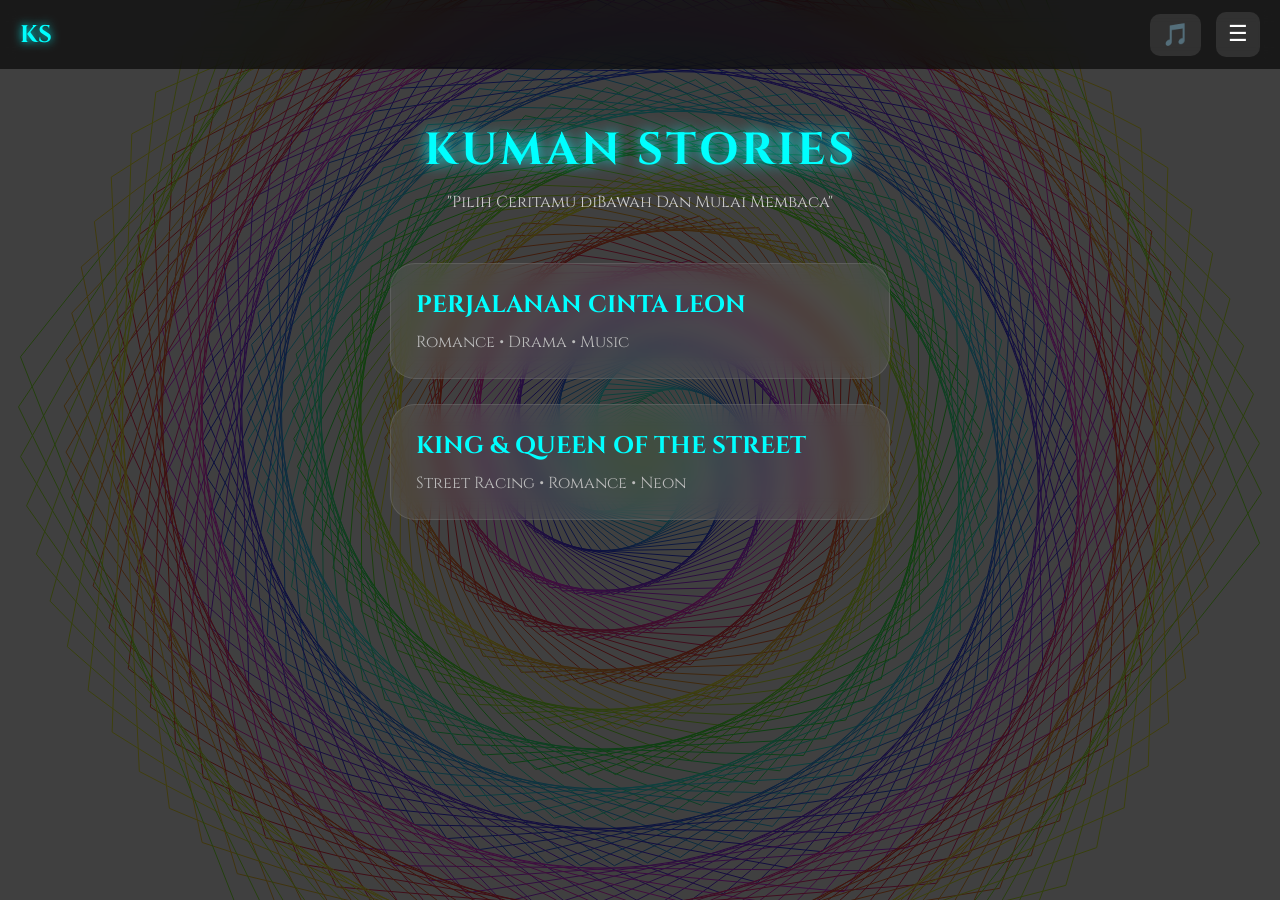
==== index.html @ b4b5f0cb "Update index.html" ====
<!DOCTYPE html>
<html lang="id">

  <head>
    <meta charset="UTF-8">
    <title>Home</title>
    <link rel="stylesheet" href="style.css?v=11">
<meta name="viewport" content="width=device-width, initial-scale=1.0">
  </head>
    
  <body class="home-page">
<canvas id="spiralCanvas"></canvas>

    <nav class="navbar">

    <div class="nav-logo">
        KS
    </div>

    <div class="nav-right">

        <button onclick="toggleMusic()" class="nav-music">
            🎵
        </button>

        <div class="nav-menu" onclick="toggleMenu()">
☰
</div>

    </div>

</nav>
    <div id="sidemenu" class="side-menu">

    <a href="index.html">🏠 Home</a>

    <a href="novel1.html">📖 Leon</a>

    <a href="novel2.html">🏍 King & Queen</a>

    <a href="#">ℹ About</a>

</div>
  <div class="home-overlay">

  <h1 class="home-title">
    KUMAN STORIES</h1>

  <p class="home-subtitle">
    "Pilih Ceritamu diBawah Dan Mulai Membaca"
    
  </p>
    

    
  <div class="home-novel-list">

    <a href="novel1.html" class="home-novel-card">

      <h2>PERJALANAN CINTA LEON</h2>

      <p>
        Romance • Drama • Music
      </p>

    </a>

    <a href="novel2.html" class="home-novel-card">

      <h2>KING & QUEEN OF THE STREET</h2>

      <p>
        Street Racing • Romance • Neon
      </p>

    </a>

  </div>

</div>
<audio autoplay loop>
  <source src="https://files.catbox.moe/nxw8bk.mp3" type="audio/mp3">
</audio>
<script src="spiral.js"></script>
 <script  src="script.js?v=40"></script>

  </body>
  
</html>
---- style.css ----
@import url('https://fonts.googleapis.com/css2?family=Cinzel:wght@400;700&display=swap');
@import url('https://fonts.googleapis.com/css2?family=Orbitron:wght@400;700&display=swap');

/* =========================
   GLOBAL
========================= */

*{
  margin:0;
  padding:0;
  box-sizing:border-box;
}

html,
body{
  width:100%;
  min-height:100%;
}

/* =========================
   HOME PAGE
========================= */

.home-page{

  font-family:'Cinzel', serif;

  background:url('https://i.ibb.co/y3n5TV3/file-00000000fcac71fa885d71f224d404d6.png')
  no-repeat center center/cover;

  min-height:100vh;

  color:white;
}

.home-overlay{

  background:rgba(0,0,0,0.75);

  min-height:100vh;

  padding:30px 20px;
}

.home-title{

  text-align:center;

  font-size:45px;

  color:cyan;

  margin-top:30px;

  letter-spacing:3px;

  text-shadow:0 0 15px cyan;
}

.home-subtitle{

  text-align:center;

  color:#ccc;

  margin-top:10px;

  margin-bottom:50px;
}

.home-novel-list{

  display:flex;

  flex-direction:column;

  gap:25px;

  max-width:500px;

  margin:auto;
}

.home-novel-card{

  text-decoration:none;

  color:white;

  background:rgba(255,255,255,0.07);

  border:1px solid rgba(255,255,255,0.1);

  backdrop-filter:blur(10px);

  padding:25px;

  border-radius:25px;

  transition:0.3s;
}

.home-novel-card:hover{

  transform:scale(1.03);

  background:rgba(0,255,255,0.1);

  box-shadow:0 0 20px cyan;
}

.home-novel-card h2{

  color:cyan;

  margin-bottom:10px;
}

.home-novel-card p{

  color:#bbb;
}

/* =========================
   MUSIC BUTTON
========================= */

.music-btn{

  position:fixed;

  top:20px;

  right:20px;

  padding:10px 15px;

  border:none;

  border-radius:10px;

  background:cyan;

  color:black;

  font-weight:bold;

  cursor:pointer;

  z-index:1000;
}

/* =========================
   NOVEL PAGE
========================= */

.novel-page{

  background-color:black;

  background:url('https://files.catbox.moe/vvf6gy.png')
  no-repeat center center/cover;

  background-attachment:fixed;

  min-height:100vh;

  font-family:'Cinzel', serif;

  color:white;
}

.novel-overlay{

  background:rgba(0,0,0,0.45);

  min-height:100vh;

  padding:25px;
}

/* =========================
   NOVEL BACK BUTTON
========================= */

.novel-back-btn{

  position:absolute;

  top:20px;

  left:20px;

  text-decoration:none;

  color:cyan;

  font-size:18px;
}

/* =========================
   NOVEL TOP
========================= */

.novel-top{

  display:flex;

  justify-content:space-between;

  align-items:center;

  gap:20px;

  margin-top:60px;

  margin-bottom:40px;
}

.novel-info{

  flex:1;
}

.novel-title{

  font-size:42px;

  color:cyan;

  margin-bottom:10px;

  text-shadow:0 0 15px cyan;
}

.novel-genre{

  color:#bbb;

  margin-bottom:20px;
}

.novel-synopsis{

  color:#ddd;

  line-height:1.8;

  font-size:15px;

  white-space:pre-line;
}

/* =========================
   NOVEL PLAY BUTTON
========================= */

.novel-play-btn{

  padding:12px 20px;

  border:none;

  border-radius:12px;

  background:cyan;

  color:black;

  font-size:18px;

  font-weight:bold;

  cursor:pointer;

  box-shadow:0 0 20px cyan;

  transition:0.3s;
}

.novel-play-btn:hover{

  transform:scale(1.05);
}

/* =========================
   CHAPTER LIST
========================= */

.chapter-list{

  display:flex;

  flex-direction:column;

  gap:20px;

  max-width:500px;

  margin:auto;
}

.chapter-card{

  text-decoration:none;

  color:white;

  background:rgba(255,255,255,0.08);

  padding:20px;

  border-radius:20px;

  backdrop-filter:blur(10px);

  transition:0.3s;
}

.chapter-card:hover{

  transform:scale(1.03);

  background:rgba(0,255,255,0.1);

  box-shadow:0 0 20px cyan;
}

.chapter-card h2{

  color:cyan;

  margin-bottom:10px;
}

.chapter-card p{

  color:#ccc;
}

/* =========================
   COMING SOON
========================= */

.coming-soon{

  opacity:0.6;

  border:1px dashed cyan;
}

/* =========================
   CHAPTER PAGE
========================= */

.chapter-page{

  background-image:url('LINK_BACKGROUND');

  background-size:cover;

  background-position:center;

  background-repeat:no-repeat;

  background-attachment:fixed;

  min-height:100vh;

  font-family:Arial,sans-serif;

  color:white;
}

.chapter-overlay{

  background:rgba(0,0,0,0.65);

  min-height:100vh;

  padding:25px;
}

/* =========================
   CHAPTER BACK BUTTON
========================= */

.chapter-back-btn{

  text-decoration:none;

  color:cyan;

  font-size:20px;
}

/* =========================
   CHAPTER TITLE
========================= */

.chapter-heading{

  text-align:center;

  margin-top:40px;

  font-size:55px;

  color:cyan;

  font-family:'Cinzel',serif;

  text-shadow:0 0 20px cyan;
}

.chapter-subtitle{

  text-align:center;

  margin-top:10px;

  font-size:20px;

  color:#ddd;
}

/* =========================
   CHAPTER PLAY BUTTON
========================= */

.chapter-play-btn{

  display:block;

  margin:30px auto;

  padding:15px 30px;

  border:none;

  border-radius:15px;

  background:cyan;

  color:black;

  font-size:18px;

  font-weight:bold;

  box-shadow:0 0 20px cyan;

  cursor:pointer;

  transition:0.3s;
}

.chapter-play-btn:hover{

  transform:scale(1.05);
}

/* =========================
   STORY BOX
========================= */

.chapter-story-box{

  background:rgba(255,255,255,0.08);

  padding:25px;

  border-radius:20px;

  line-height:2;

  font-size:17px;

  backdrop-filter:blur(10px);

  min-height:250px;
}

/* =========================
   NEXT BUTTON
========================= */

.chapter-next-btn{

  display:block;

  text-align:right;

  margin-top:25px;

  text-decoration:none;

  color:cyan;

  font-size:20px;
}
.novel-cover{

  width:80%;

  max-width:250px;

  margin:35px auto 25px auto;

}
#spiralCanvas{
  position:fixed;
  inset:0;
  width:100%;
  height:100%;
  z-index:1;
  pointer-events:none;
}

.home-overlay{
  position:relative;
  z-index:5;
}

.navbar{
  position:relative;
  z-index:100;
}

.side-menu{
  z-index:200;
}


.navbar{

  position:fixed;

  top:0;

  left:0;

  width:100%;

  display:flex;

  justify-content:space-between;

  align-items:center;

  padding:12px 20px;

  background:rgba(0,0,0,0.6);

  backdrop-filter:blur(10px);

  z-index:1000;
}

.nav-logo{

  color:cyan;

  font-size:24px;

  font-weight:bold;

  text-shadow:0 0 10px cyan;
}

.nav-right{

  display:flex;

  align-items:center;

  gap:15px;
}

.nav-music,
.nav-menu{

  background:rgba(255,255,255,0.1);

  border:none;

  color:white;

  font-size:22px;

  cursor:pointer;

  padding:8px 12px;

  border-radius:10px;
}

.side-menu{

  position:fixed;

  top:65px;

  right:-250px;

  width:220px;

  height:auto;

  background:rgba(0,0,0,0.9);

  backdrop-filter:blur(10px);

  transition:0.3s;

  padding:20px;

  z-index:999;
}

.side-menu.active{

  right:0;
}

.side-menu a{

  display:block;

  color:white;

  text-decoration:none;

  padding:12px 0;

  border-bottom:1px solid rgba(255,255,255,0.1);
}

.home-overlay{

  padding-top:90px;
}
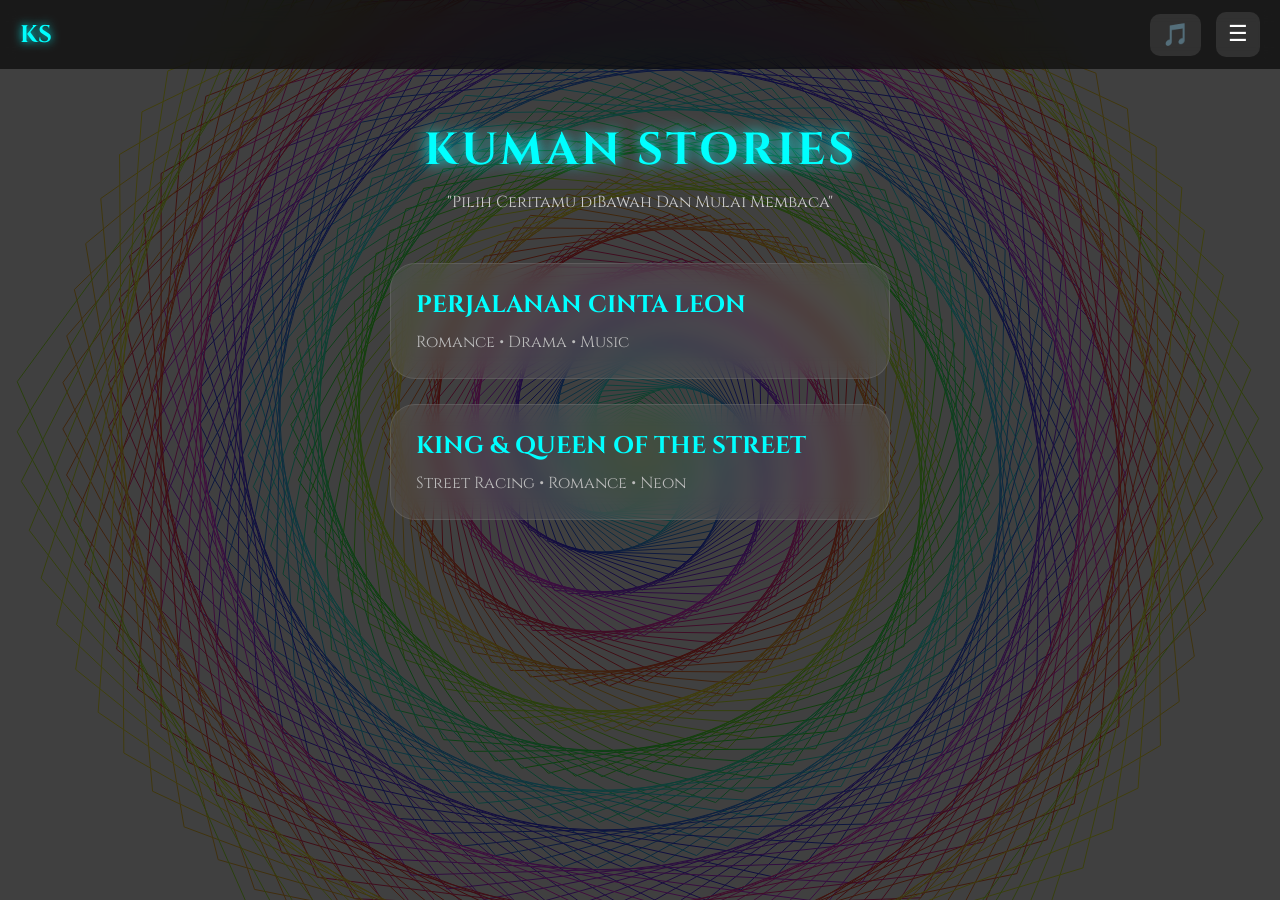
==== commit fa145fa7: "Update index.html" ====
--- a/index.html
+++ b/index.html
@@ -38,7 +38,7 @@
 
     <a href="novel2.html">🏍 King & Queen</a>
 
-    <a href="#">ℹ About</a>
+    <a href="about.html">ℹ About</a>
 
 </div>
   <div class="home-overlay">
--- a/style.css
+++ b/style.css
@@ -25,9 +25,6 @@
 
   font-family:'Cinzel', serif;
 
-  background:url('https://i.ibb.co/y3n5TV3/file-00000000fcac71fa885d71f224d404d6.png')
-  no-repeat center center/cover;
-
   min-height:100vh;
 
   color:white;
@@ -501,12 +498,19 @@
 }
 .novel-cover{
 
-  width:80%;
-
-  max-width:250px;
+  display:block;
+
+  width:85%;
+
+  max-width:320px;
+
+  height:auto;
 
   margin:35px auto 25px auto;
 
+  border-radius:20px;
+
+  box-shadow:0 0 20px rgba(0,255,255,0.3);
 }
 #spiralCanvas{
   position:fixed;
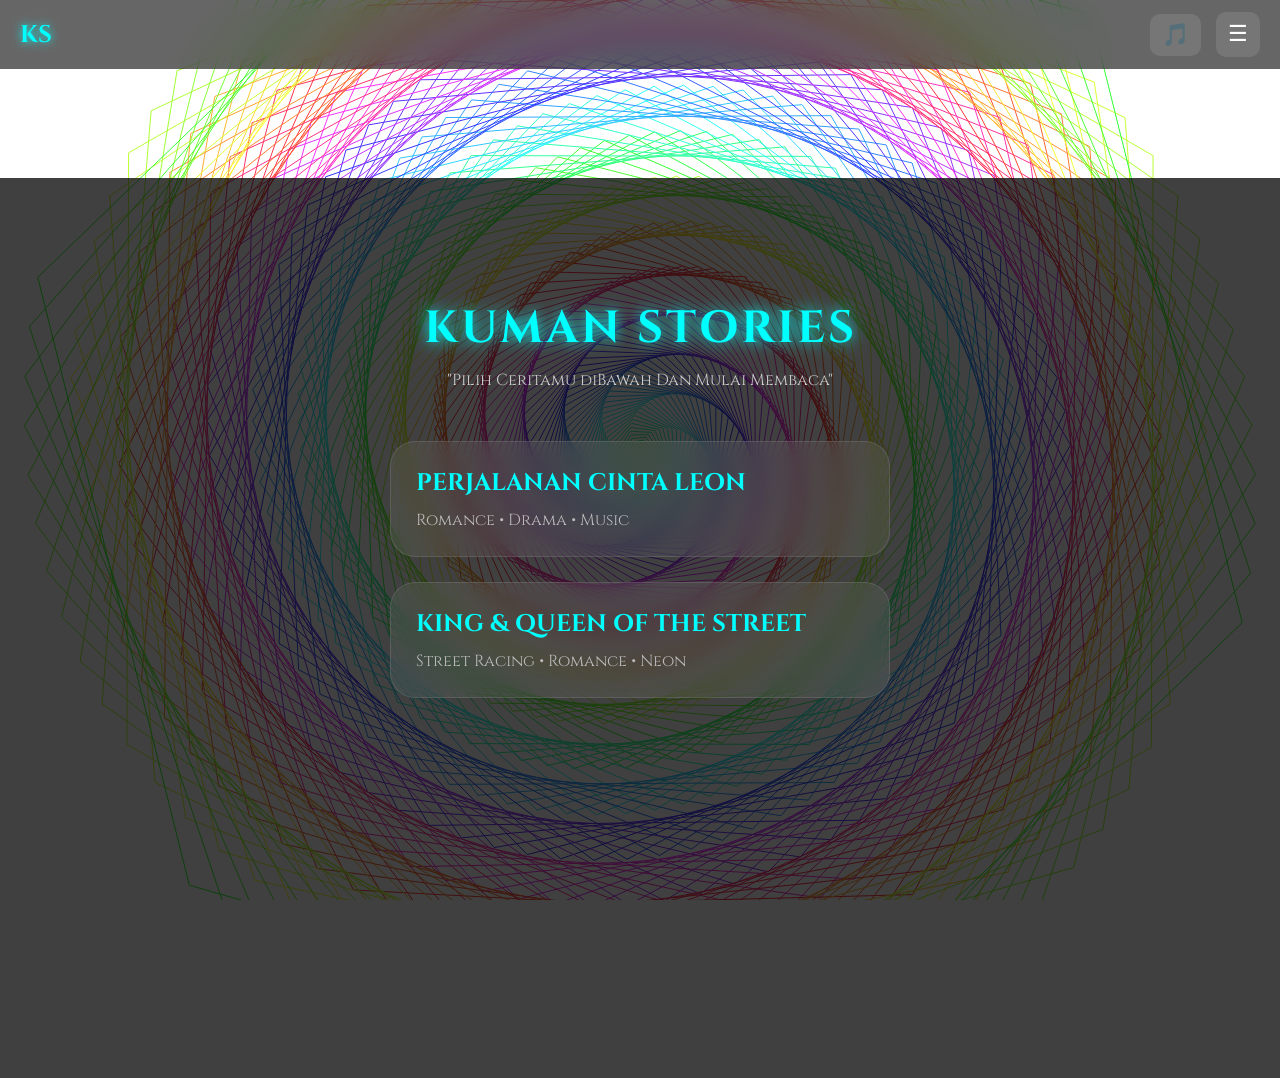
==== commit ff8b6e2a: "Update index.html" ====
--- a/index.html
+++ b/index.html
@@ -9,6 +9,15 @@
   </head>
     
   <body class="home-page">
+<div id="loading-screen">
+
+    <canvas id="spiral"></canvas>
+
+    <div id="loading-title">
+        KUMAN STORIES
+    </div>
+
+</div>
 <canvas id="spiralCanvas"></canvas>
 
     <nav class="navbar">
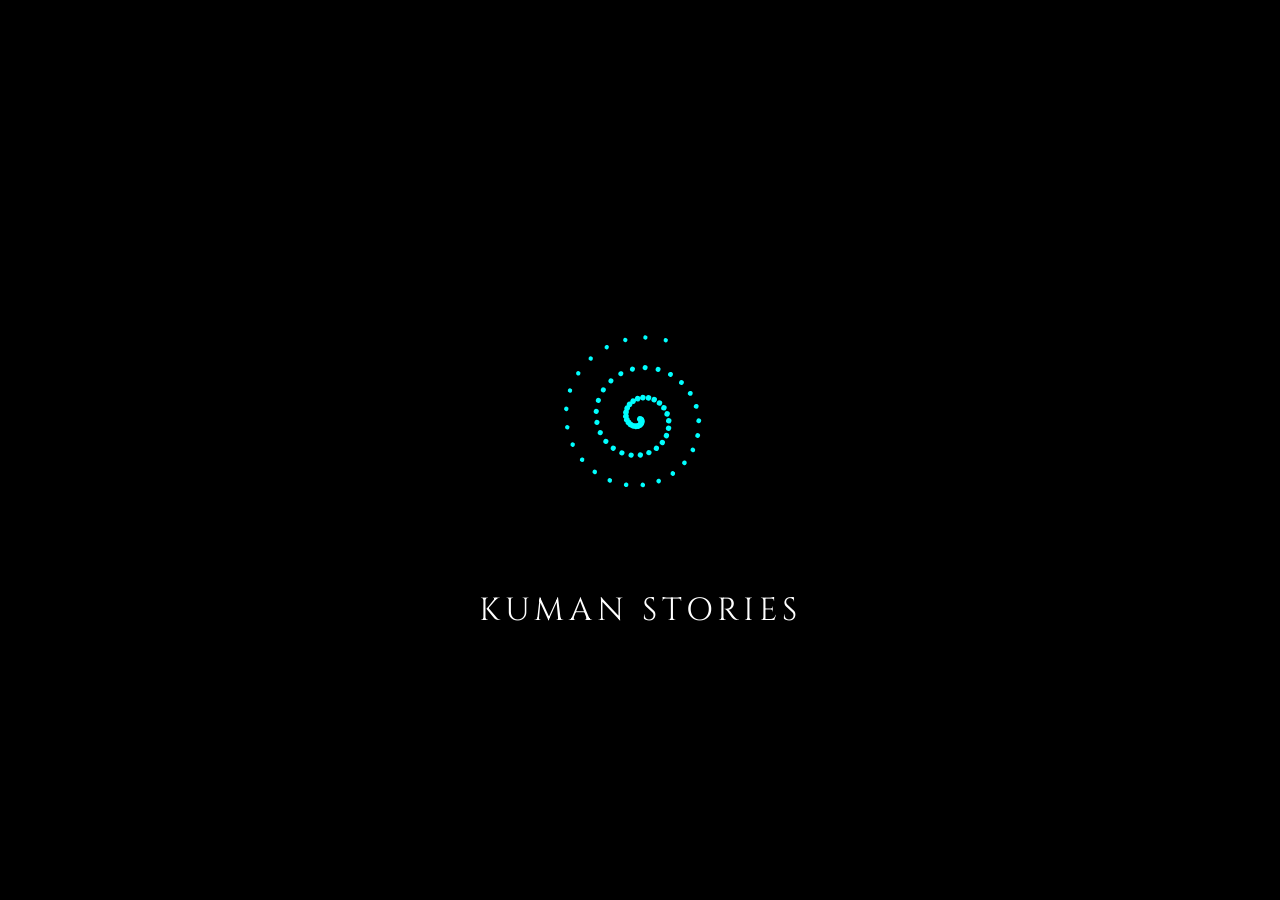
==== commit cdb00279: "Update index.html" ====
--- a/index.html
+++ b/index.html
@@ -90,6 +90,7 @@
 <audio autoplay loop>
   <source src="https://files.catbox.moe/nxw8bk.mp3" type="audio/mp3">
 </audio>
+<script src="loading.js"></script>
 <script src="spiral.js"></script>
  <script  src="script.js?v=40"></script>
 
--- a/style.css
+++ b/style.css
@@ -644,3 +644,30 @@
 
   padding-top:90px;
 }
+#loading-screen{
+    position:fixed;
+    top:0;
+    left:0;
+    width:100%;
+    height:100%;
+    background:black;
+
+    display:flex;
+    flex-direction:column;
+    justify-content:center;
+    align-items:center;
+
+    z-index:9999;
+}
+
+#loading-title{
+    color:white;
+    font-size:32px;
+    letter-spacing:5px;
+    margin-top:20px;
+}
+
+#spiral{
+    width:300px;
+    height:300px;
+}
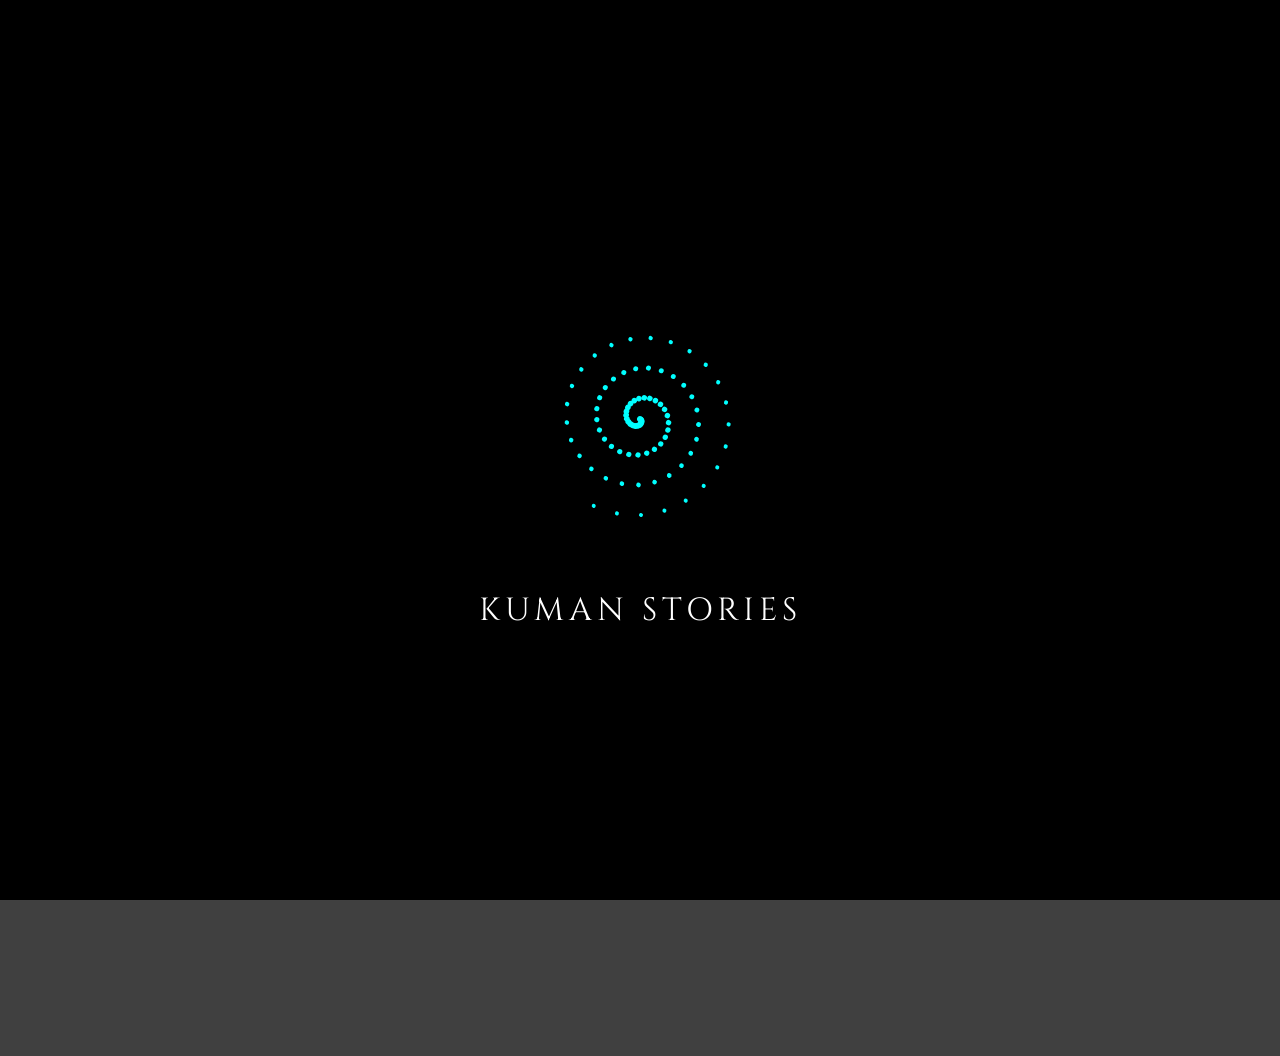
==== commit 9ad3e4e0: "Update index.html" ====
--- a/index.html
+++ b/index.html
@@ -18,7 +18,7 @@
     </div>
 
 </div>
-<canvas id="spiralCanvas"></canvas>
+<canvas id="loadingCanvas"></canvas>
 
     <nav class="navbar">
 
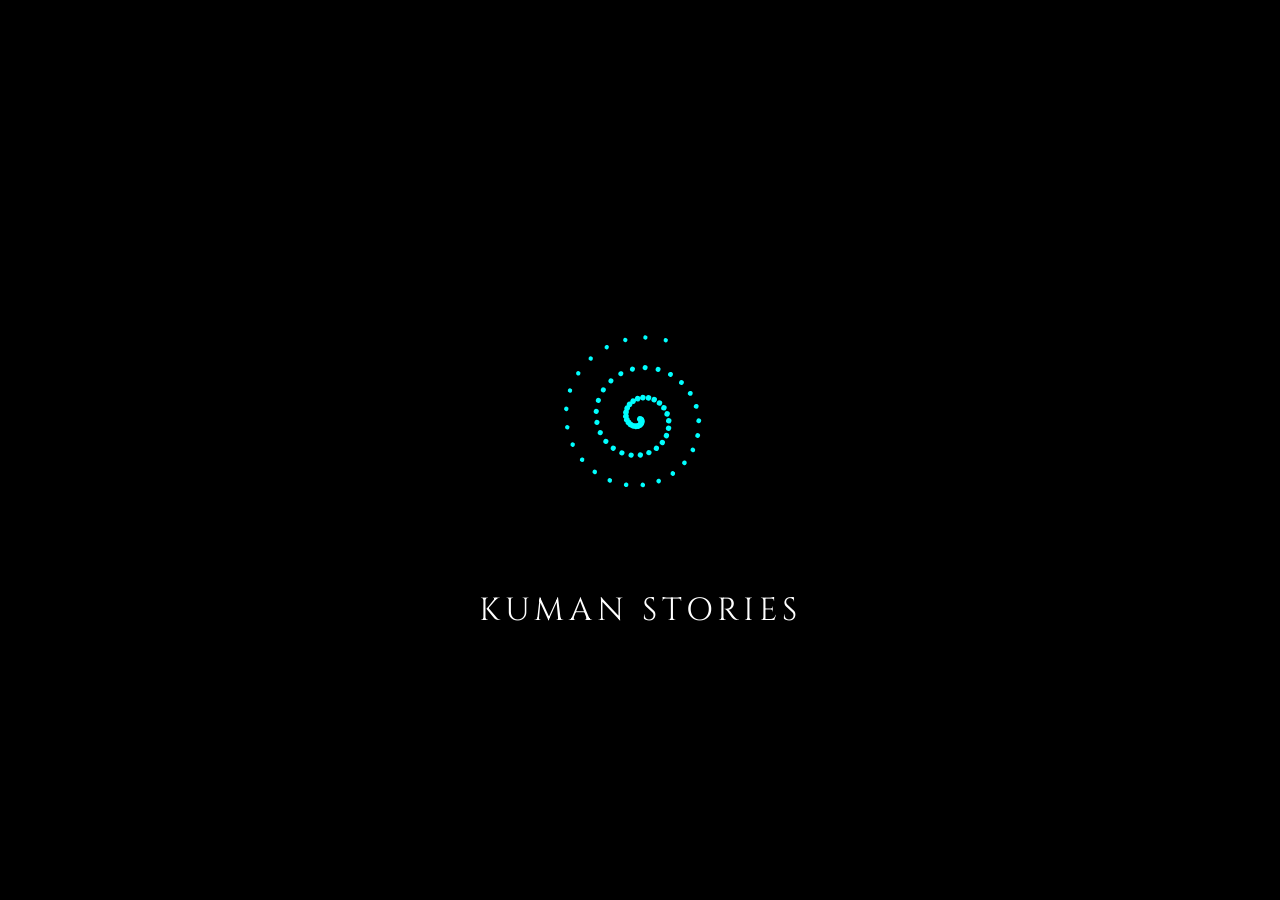
==== commit 1678ad18: "Update index.html" ====
--- a/index.html
+++ b/index.html
@@ -18,7 +18,7 @@
     </div>
 
 </div>
-<canvas id="loadingCanvas"></canvas>
+<canvas id="spiralCanvas"></canvas>
 
     <nav class="navbar">
 
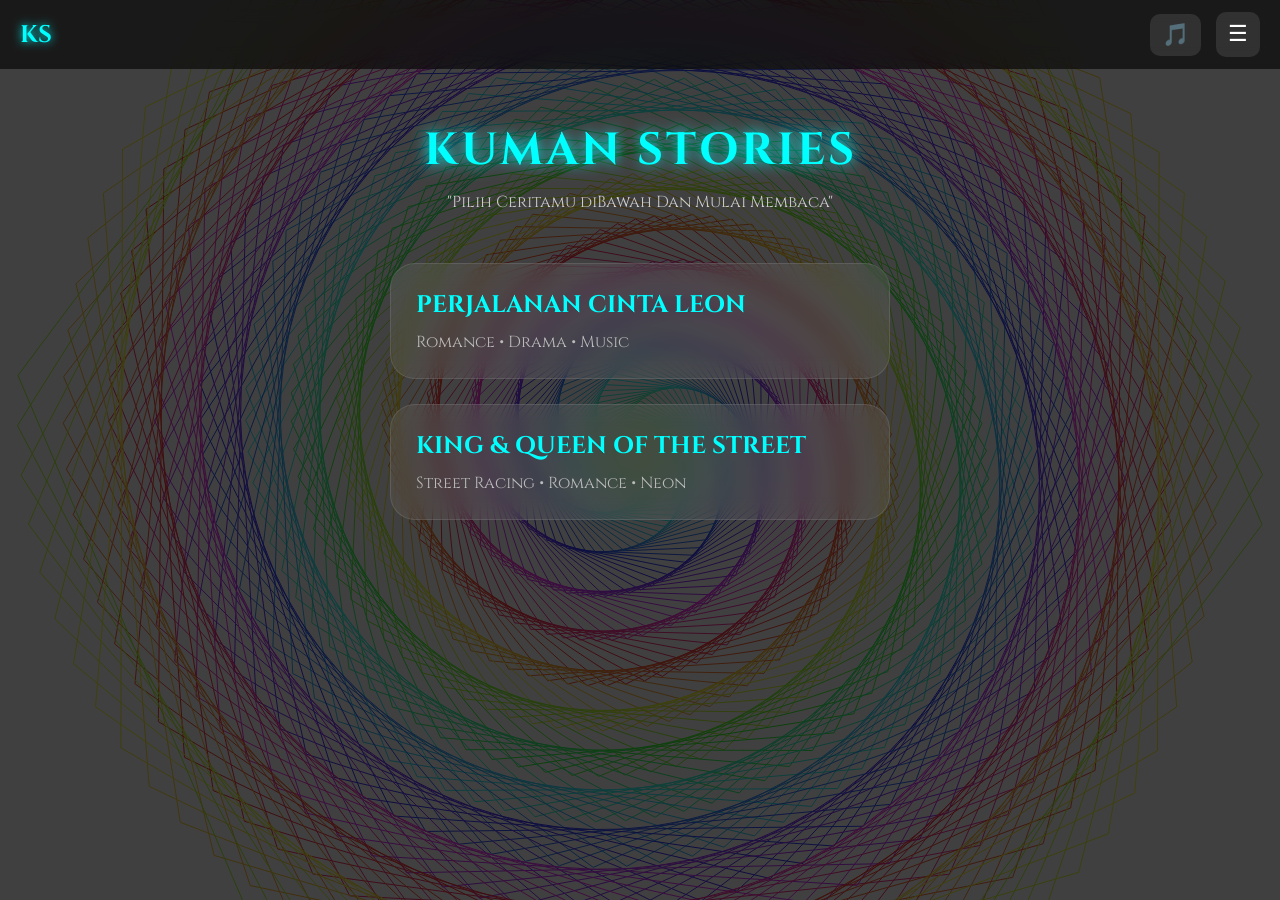
==== commit f29bcbde: "Update index.html" ====
--- a/index.html
+++ b/index.html
@@ -9,15 +9,7 @@
   </head>
     
   <body class="home-page">
-<div id="loading-screen">
 
-    <canvas id="spiral"></canvas>
-
-    <div id="loading-title">
-        KUMAN STORIES
-    </div>
-
-</div>
 <canvas id="spiralCanvas"></canvas>
 
     <nav class="navbar">
@@ -90,7 +82,7 @@
 <audio autoplay loop>
   <source src="https://files.catbox.moe/nxw8bk.mp3" type="audio/mp3">
 </audio>
-<script src="loading.js"></script>
+
 <script src="spiral.js"></script>
  <script  src="script.js?v=40"></script>
 
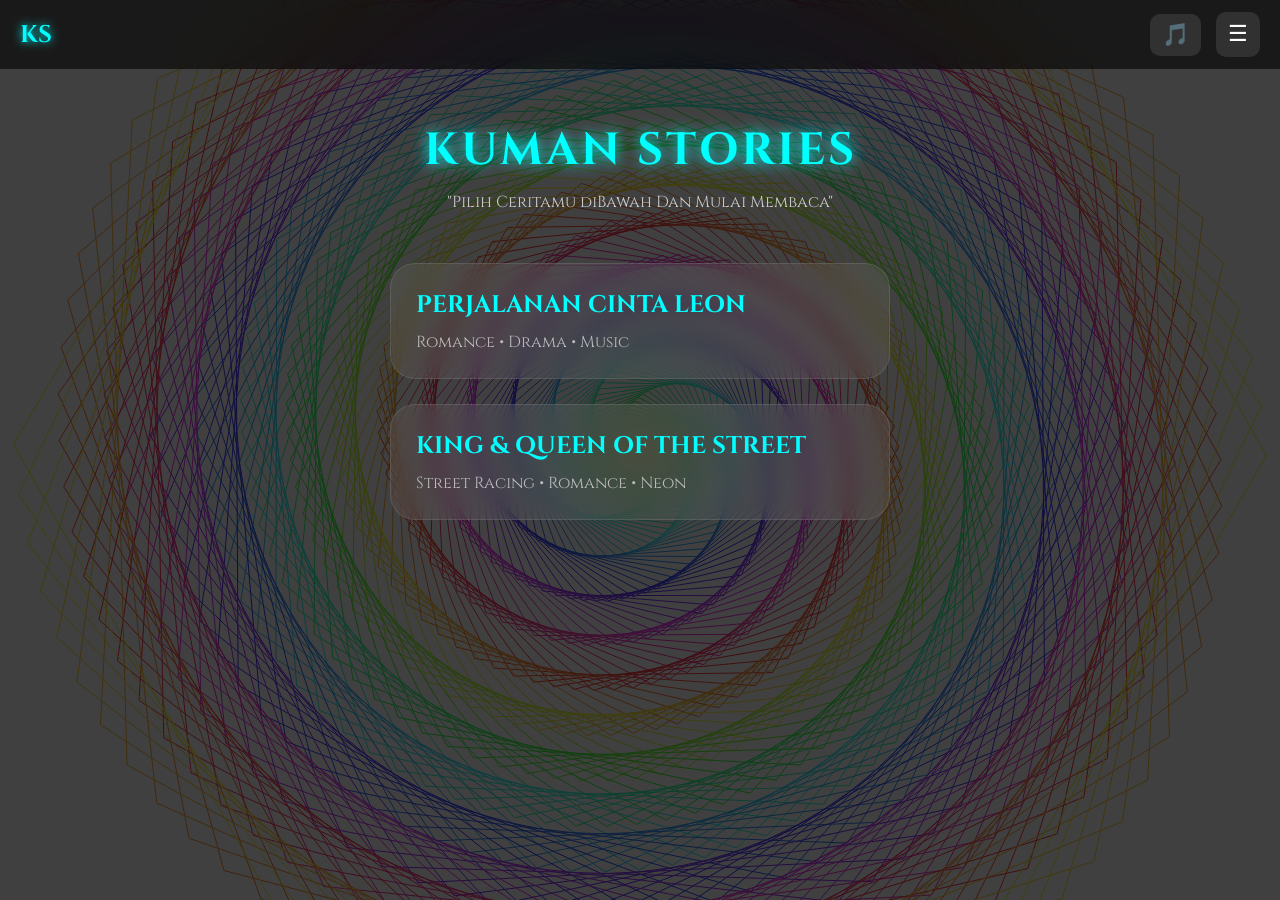
==== commit 3b40360d: "Update index.html" ====
--- a/index.html
+++ b/index.html
@@ -83,7 +83,7 @@
   <source src="https://files.catbox.moe/nxw8bk.mp3" type="audio/mp3">
 </audio>
 
-<script src="spiral.js"></script>
+<script src="spiral.js?v=10"></script>
  <script  src="script.js?v=40"></script>
 
   </body>
